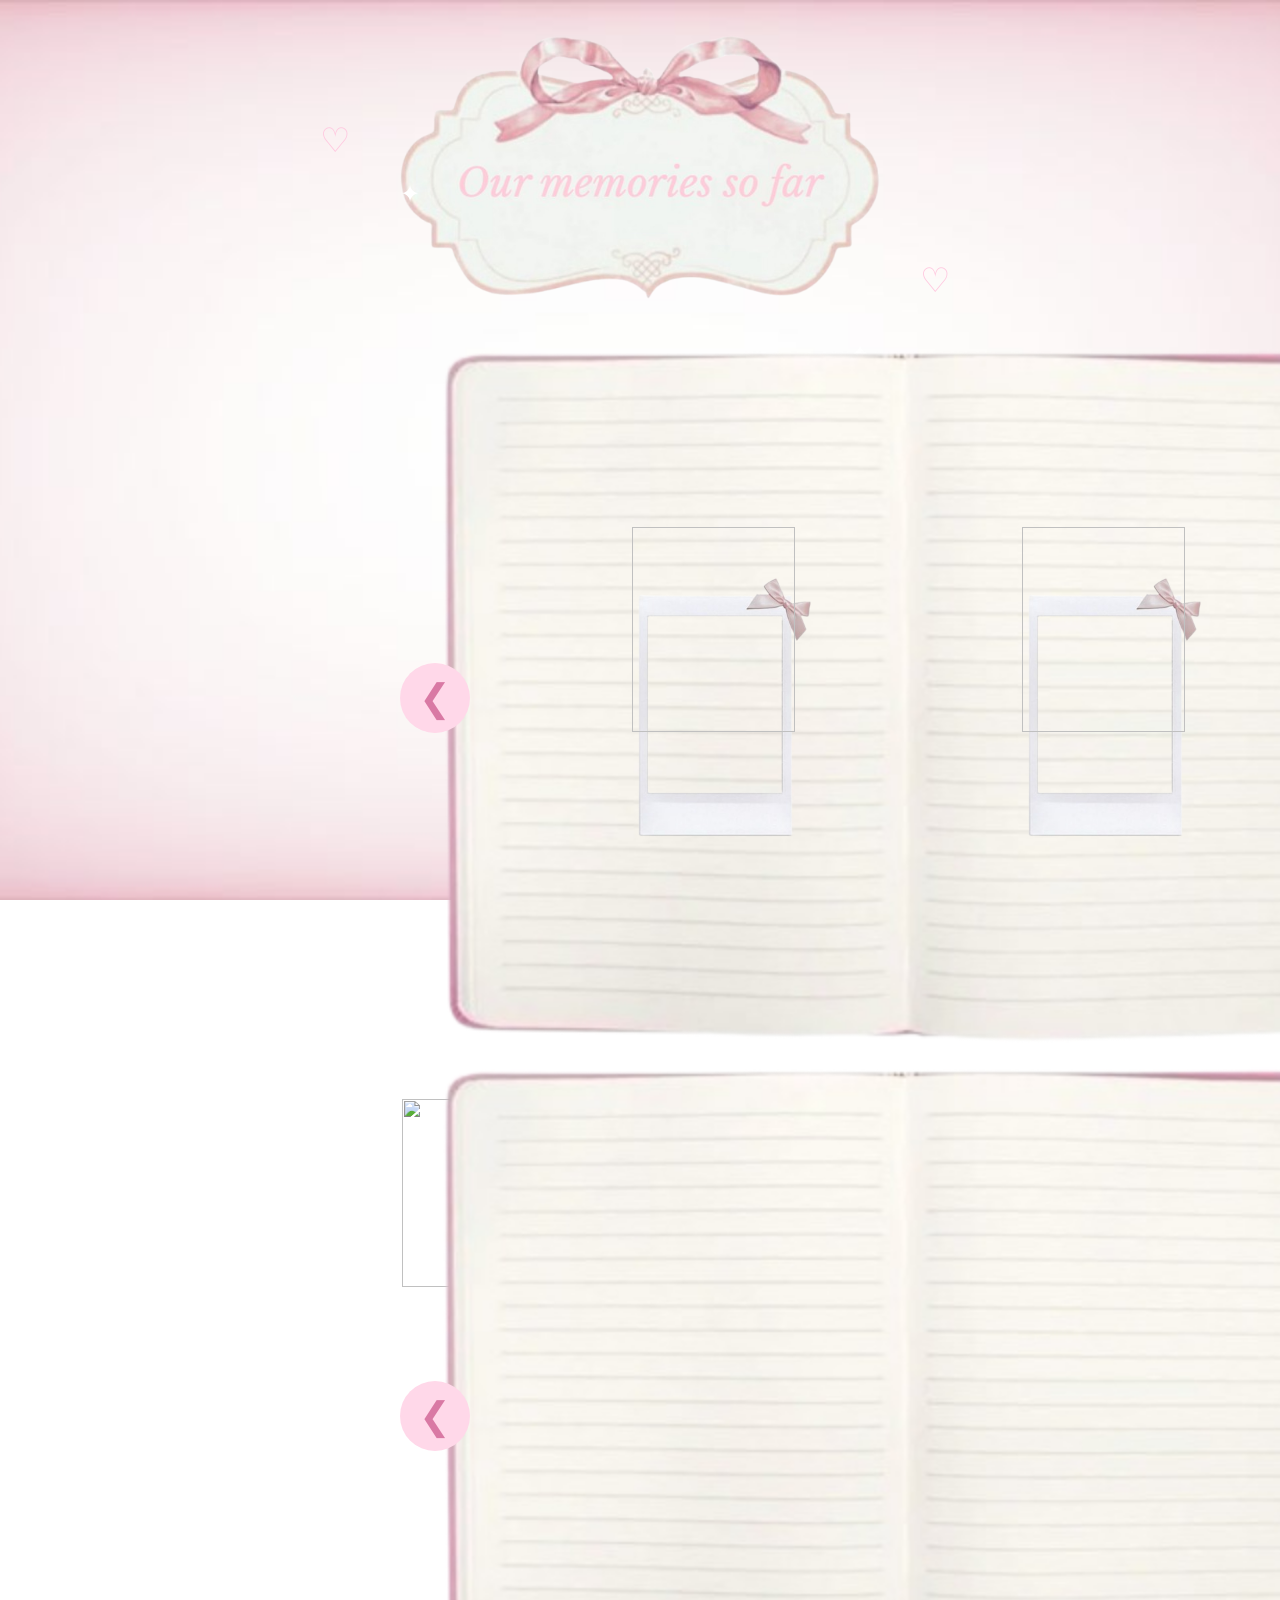
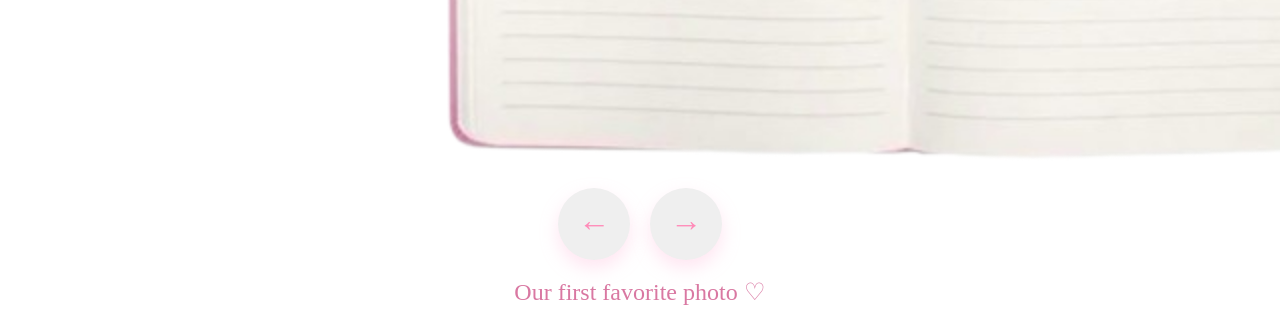
==== gallery.html @ 4f8eeeb8 "e" ====
<!DOCTYPE html>
<html lang="en">
<head>
    <meta charset="UTF-8">
    <meta name="viewport" content="width=device-width, initial-scale=1.0">
    <link rel="stylesheet" href="style.css">
    <title>Our Memories ♡</title>
</head>

<body class="gallery-page">

<div class="gallery-wrapper">

    <!-- Title -->
<img src="images/ourmemories.png" class="memory-label">

    <!-- Floating decorations -->
    <div class="gallery-heart heart-a">♡</div>
    <div class="gallery-heart heart-b">♡</div>
    <div class="gallery-star star-a">✦</div>
    <div class="gallery-star star-b">✦</div>

    <!-- Polaroid frame -->
    <div class="polaroid-frame">

<div class="gallery">

<img src="images/open-book.png" class="book">

<div class="polaroid-left">

<img src="images/polaroid.png">

<img id="leftPhoto" class="photo">

</div>

<div class="polaroid-right">

<img src="images/polaroid.png">

<img id="rightPhoto" class="photo">

</div>

<button class="arrow left" onclick="previousPhoto()">❮</button>

<button class="arrow right" onclick="nextPhoto()">❯</button>

</div>

<p id="photoCaption" class="photo-caption"></p>
<div class="gallery">

    <img src="images/open-book.png" class="book">

    <button class="arrow left">&#10094;</button>

    <div class="polaroid">

        <img id="photo" src="images/photo1.jpg">

    </div>

    <button class="arrow right">&#10095;</button>

</div>
    <!-- Buttons -->
    <div class="gallery-controls">
        <button onclick="prevPhoto()" class="gallery-btn">←</button>
        <button onclick="nextPhoto()" class="gallery-btn">→</button>
    </div>

    <p id="photoCaption" class="photo-caption">Our first favorite photo ♡</p>

</div>

<script>
const photos = [
    {
        src: 'images/photo1.jpg',
        caption: 'Our first favorite photo ♡'
    },
    {
        src: 'images/photo2.jpg',
        caption: 'The day I smiled the hardest ✦'
    },
    {
        src: 'images/photo3.jpg',
        caption: 'A memory I never want to forget ♡'
    },
    {
        src: 'images/photo4.jpg',
        caption: 'You + me forever 💗'
    }
];

let current = 0;

function showPhoto(index){
    document.getElementById('galleryPhoto').src = photos[index].src;
    document.getElementById('photoCaption').textContent = photos[index].caption;
}

function nextPhoto(){
    current = (current + 1) % photos.length;
    showPhoto(current);
}

function prevPhoto(){
    current = (current - 1 + photos.length) % photos.length;
    showPhoto(current);
}
</script>
<script src="script.js"></script>
</body>
</html>
---- style.css ----
*{
    margin:0;
    padding:0;
    box-sizing:border-box;
}

html{
    scroll-behavior:smooth;
}


/* ---------- Images ---------- */

img{
    display:block;
    max-width:100%;
}

/* ---------- Font ---------- */

@font-face{
    font-family:"Gojiberry";
    src:url("fonts/Gojiberry%20Quibble%20Free.ttf") format("truetype");
}

/* ---------- Hero ---------- */

.hero{

    height:25vh;

    background:url("images/banner.png") no-repeat;

    background-size:cover;

    background-position:center;

    display:flex;

    justify-content:center;

    align-items:center;

}


/* =====================================
            BOOK SECTION
===================================== */


.book-cover{

    display:flex;

    justify-content:center;

    align-items:center;

    padding:-100px 0 50px;

}

/* =====================================
            SCRAPBOOK
===================================== */

.fabric{
    position:relative;

    width:620px;
    height:868px;

    overflow:hidden;
    border-radius:38px;

    background:none;
    border:none;
    outline:none;

    box-shadow:none;

    animation:floatBook 5s ease-in-out infinite;
}

/* =====================================
            BUTTON
===================================== */

.open-book{

    position:absolute;

    left:57%;
   top:60%;

    transform:translate(-50%, -50%);

    width:175px;
    height:60px;

    border-radius:999px;

    background:linear-gradient(
        180deg,
        #ffffff 0%,
        #fff8fc 60%,
        #ffeaf4 100%
    );

    display:flex;
    justify-content:center;
    align-items:center;

    text-decoration:none;

    font-family:"Gojiberry";
    font-size:28px;
    letter-spacing:2px;

    color:#ff8ab8;

    box-shadow:
        0 8px 18px rgba(255,180,215,.35);

    z-index:50;

    transition:.28s cubic-bezier(.34,1.56,.64,1);
}
.open-book{
    overflow:visible;
}

.open-book span{
    position:relative;
    z-index:5;
}

.burst{
    position:absolute;

    background:none;
    border:none;
    box-shadow:none;

    color:#ff8fc0;

    font-size:20px;
    font-weight:bold;

    text-shadow:
        0 0 6px #ffffff,
        0 0 14px #ffd4e8,
        0 0 22px #ffb7d6;

    opacity:0;

    pointer-events:none;
}
.open-book:hover .burst{
    animation:petalBurst .8s ease-out forwards;
}
.b1{ --x:-140px; --y:-90px; animation-delay:.00s; }
.b2{ --x:-95px;  --y:-130px; animation-delay:.03s; }
.b3{ --x:-40px;  --y:-110px; animation-delay:.06s; }
.b4{ --x:0px;    --y:-150px; animation-delay:.09s; }
.b5{ --x:45px;   --y:-120px; animation-delay:.12s; }
.b6{ --x:95px;   --y:-95px;  animation-delay:.15s; }
.b7{ --x:140px;  --y:-60px;  animation-delay:.18s; }
.b8{ --x:-120px; --y:-40px;  animation-delay:.21s; }
.b9{ --x:115px;  --y:-30px;  animation-delay:.24s; }
.b10{--x:0px;    --y:-180px; animation-delay:.27s; }
@keyframes petalBurst{

0%{
    opacity:0;
    transform:
        translate(0,0)
        scale(.3)
        rotate(0deg);
}

15%{
    opacity:1;
}

100%{
    opacity:0;
    transform:
        translate(var(--x),var(--y))
        scale(1.5)
        rotate(360deg);
}
}

.open-book:hover{

    transform:
        translate(-50%,-8px)
        rotate(-3deg)
        scale(1.08);

    background:linear-gradient(
        180deg,
        #ffffff,
        #fff9fc,
        #ffeef7
    );

    box-shadow:
        0 20px 35px rgba(255,180,215,.45);

}
.open-book:hover{

    animation:wobble .6s ease;
}

@keyframes wobble{

0%{
transform:translate(-50%,0) rotate(0deg) scale(1);
}

20%{
transform:translate(-50%,-5px) rotate(-5deg) scale(1.06);
}

40%{
transform:translate(-50%,-7px) rotate(4deg) scale(1.08);
}

60%{
transform:translate(-50%,-8px) rotate(-2deg) scale(1.08);
}

80%{
transform:translate(-50%,-6px) rotate(2deg) scale(1.06);
}

100%{
transform:translate(-50%,-8px) rotate(0deg) scale(1.08);
}

}
.open-book:active{

    transform:translateX(-50%) translateY(1px) scale(.92);

    transition:.08s;

}

/* ===========================
     DECORATIVE SPARKLES
=========================== */

.sparkle{
    position:absolute;
    color:white;
    text-shadow:
0 0 6px white,
0 0 15px white,
0 0 30px #ffe8f4;
    animation:twinkle 2s ease-in-out infinite;
}

.sparkle:nth-child(even){
    animation-delay:1s;
}

@keyframes twinkle{

    0%,100%{
        opacity:.4;
        transform:scale(.8);
    }

    50%{
        opacity:1;
        transform:scale(1.4);
    }
}

.sparkle1{
    top:120px;
    left:140px;
    font-size:26px;
}

.sparkle2{
    top:260px;
    right:110px;
    font-size:26px;
}

.sparkle3{
    bottom:170px;
    left:180px;
    font-size:28px;
}

.sparkle4{
    bottom:130px;
    right:150px;
    font-size:26px;
}

/* ===========================
      LITTLE HEARTS
=========================== */

.heart{
    position:absolute;
    color:#fff0f7;
    text-shadow:
        0 0 10px white,
        0 0 18px #ffd8eb;
    opacity:.9;
    animation:heartbeat 2s ease-in-out infinite;
}
@keyframes heartbeat{

0%,100%{
    transform:scale(1);
}

50%{
    transform:scale(1.18);
}
}

.heart1{

    top:185px;

    left:105px;

    transform:rotate(-15deg);

}

.heart2{

    top:205px;

    right:115px;

    transform:rotate(15deg);

}

.heart3{

    bottom:185px;

    right:135px;

}

.heart4{

    bottom:135px;

    left:120px;

}

/* ===========================
       FABRIC SHINE
=========================== */

.fabric-shine{

    position:absolute;

    inset:0;

    background:

    linear-gradient(
    125deg,
    transparent 35%,
    rgba(255,255,255,.22) 48%,
    transparent 60%);

    pointer-events:none;

}

/* ===========================
        FOOTER
=========================== */

.footer{

    margin-top:80px;

    padding:35px;

    text-align:center;

    background:#ffd6dd;

    color:#f09abc;

    font-family:"Gojiberry";

    font-size:24px;

}

/* ===========================
      MOBILE SUPPORT
=========================== */

@media(max-width:650px){

.hero-text{

    font-size:42px;

}

.fabric{

    width:340px;

    height:500px;

}



.open-book{

    width:220px;

    font-size:22px;

    padding:11px 0;

}


}

/* ===========================
      EXTRA POLISH
=========================== */

.fabric{

    animation:floatBook 5s ease-in-out infinite;

}

@keyframes floatBook{

0%{

transform:translateY(0px);

}

50%{

transform:translateY(-6px);

}

100%{

transform:translateY(0px);

}

}
.lace-divider{
    width:100%;
    height:80px;

    background:url("images/border.png") repeat-x;

    background-size:350px auto;

    background-position:top center;
}
.cover-image{
    position:absolute;
    inset:0;
    width:100%;
    height:100%;
    object-fit:cover;
    z-index:1;
}
.sparkle,
.heart,
.fabric-shine,
.open-book{
    z-index:20;
}
.sparkle5{
    top:90px;
    right:160px;
    font-size:18px;
}

.sparkle6{
    top:340px;
    left:120px;
    font-size:22px;
}

.sparkle7{
    top:470px;
    right:85px;
    font-size:24px;
}

.sparkle8{
    bottom:220px;
    left:260px;
    font-size:20px;
}

.sparkle9{
    bottom:90px;
    right:120px;
    font-size:18px;
}

.sparkle10{
    top:180px;
    left:240px;
    font-size:20px;
}
.heart5{
    top:120px;
    left:300px;
}

.heart6{
    top:330px;
    right:80px;
}

.heart7{
    bottom:250px;
    left:160px;
}

.heart8{
    bottom:110px;
    right:210px;
}

.heart9{
    top:250px;
    left:95px;
}

.heart10{
    top:520px;
    right:150px;
}
.petal{
    position:absolute;
    width:14px;
    height:18px;
    background:#ffd4e8;
    border-radius:100% 100% 100% 0;
    transform:rotate(45deg);
    opacity:.8;
    animation:floatPetal 5s ease-in-out infinite;
}

/* Positions */

.p1{
    top:110px;
    left:220px;
    animation-delay:.2s;
}

.p2{
    top:180px;
    right:90px;
    animation-delay:.8s;
}

.p3{
    top:300px;
    left:90px;
    animation-delay:1.5s;
}

.p4{
    top:430px;
    right:140px;
    animation-delay:2s;
}

.p5{
    bottom:180px;
    left:200px;
    animation-delay:2.7s;
}

.p6{
    bottom:90px;
    right:80px;
    animation-delay:3.2s;
}

.p7{
    top:500px;
    left:300px;
    animation-delay:3.8s;
}

.p8{
    top:250px;
    left:340px;
    animation-delay:4.4s;
}

.p9{
    top:90px;
    right:210px;
    animation-delay:5s;
}

.p10{
    bottom:240px;
    left:120px;
    animation-delay:5.6s;
}

@keyframes floatPetal{

0%,100%{
    transform:translateY(0) rotate(45deg);
}

50%{
    transform:translateY(-10px) rotate(60deg);
}
}

0%{

transform:
translate(0,0)
rotate(0deg)
scale(.5);

opacity:1;

}

100%{

opacity:0;

transform:
translate(
calc((rand - .5)*260px),
-170px
)
rotate(540deg)
scale(1.2);

}

/* ===========================
        BELOW BOOK
=========================== */

.love-scroll{
    position:absolute;

    top:75px;
    left:50%;
    transform:translateX(-50%);

    width:920px;
    height:700px;

    padding:0 20px;

    overflow-y:auto;
    overflow-x:hidden;

    background:none;
    border:none;
    box-shadow:none;

    text-align:center;
}
.love-scroll pre{
    margin:0;

    white-space:pre-wrap;
    word-break:break-word;

    font-family:"Gojiberry";

    font-size:20px;
    line-height:1.7;

    color:#d978a2;
}


.love-box{
    position:relative;

    width:1200px;
    height:900px;

    margin:40px auto 40px; /* centers it */

    flex-shrink:0;
}

.love-image{
    width:1000px;
    height:650px;
    display:block;

    margin:0 auto;
}

.love-scroll::-webkit-scrollbar{
    width:10px;
}

.love-scroll::-webkit-scrollbar-track{
    background:#fff3f8;
    border-radius:999px;
}

.love-scroll::-webkit-scrollbar-thumb{
    background:#ffbfd8;
    border-radius:999px;
}

.love-scroll::-webkit-scrollbar-thumb:hover{
    background:#ff9fc5;
}
.float-heart{
    position:absolute;
    color:#ffc3dd;
    font-size:24px;
    animation:floatHeart 5s ease-in-out infinite;
    pointer-events:none;
}

.h1{top:70px;left:50px;}
.h2{top:220px;right:70px;}
.h3{bottom:120px;left:60px;}
.h4{bottom:80px;right:90px;}
.h5{top:500px;right:120px;}

@keyframes floatHeart{

0%,100%{
transform:translateY(0px) rotate(0deg);
}

50%{
transform:translateY(-12px) rotate(8deg);
}

}
.page-star{
    position:absolute;
    color:white;
    text-shadow:0 0 12px white;
    animation:twinkle 2s infinite;
}

.s1{top:130px;left:180px;}
.s2{top:150px;right:150px;}
.s3{bottom:170px;left:200px;}
.s4{bottom:110px;right:180px;}
.s5{top:420px;right:260px;}

@keyframes twinkle{

0%,100%{
opacity:.3;
transform:scale(.8);
}

50%{
opacity:1;
transform:scale(1.4);
}

}
.love-scroll{
    scrollbar-gutter: stable;
    padding-right:12px;
}
/* ===========================
        LACE DIVIDER
=========================== */

.lace-border{
    width:100%;
    height:242px;          /* use the image's real height */

    background-image:url("images/lace.png");
    background-repeat:repeat-x;
    background-position:center top;

    background-size:auto 242px; /* keeps proportions */
}
.letters{

    position:absolute;

    right:80px;
    top:1350px;

    display:flex;
    flex-direction:column;
    gap:28px;
}

.letter{

    width:310px;

    cursor:pointer;

    transition:.35s;
}

.letter:hover{

    transform:
        rotate(-2deg)
        translateY(-8px)
        scale(1.05);

    filter:drop-shadow(0 15px 20px rgba(255,180,215,.35));

}
.letter-popup{

    position:fixed;
    inset:0;

    background:rgba(255,235,245,.75);

    display:none;

    justify-content:center;
    align-items:center;

    z-index:999;
}

.letter-paper{

    width:700px;
    height:750px;

    background:url("images/paper.jg");

    background-size:cover;

    border-radius:25px;

    padding:60px;

    overflow-y:auto;

    box-shadow:0 25px 70px rgba(0,0,0,.18);
}

.letter-paper h2{

    font-family:"Gojiberry";

    color:#d979a4;

    font-size:42px;

    text-align:center;

    margin-bottom:35px;
}

.letter-paper button{

    float:right;

    border:none;

    background:none;

    font-size:34px;

    cursor:pointer;

    color:#d979a4;
}
.main-envelope{
    width:650px;
    cursor:pointer;
    transition:.35s;
}

.main-envelope:hover{
    transform:translateY(-10px) rotate(-2deg) scale(1.04);
}


h1{

    font-family:"Gojiberry";
    color:#d97ea5;
    text-align:center;
    margin-top:50px;
    font-size:52px;
}

.letter-list{

    width:500px;

    margin:40px auto;

    height:650px;

    overflow-y:auto;

    display:flex;
    flex-direction:column;
    gap:25px;
}

.letter-list img{

    width:100%;

    transition:.3s;
}

.letter-list img:hover{

    transform:translateX(10px) rotate(-2deg);

}
.bottom-section{
    display:flex;
    align-items:flex-start;
    justify-content:center;

    gap:30px;

    width:100%;
    max-width:1750px;

    margin:-420px auto 50px;
}
.envelope-area{

    display:flex;
    justify-content:center;

    margin-top:-80px;
    margin-bottom:80px;

}
.main-envelope{

    width:430px;

    transition:.3s ease;

    cursor:pointer;
}

.main-envelope:hover{

    transform:
        translateY(-10px)
        rotate(-2deg)
        scale(1.05);

}
/* Default background (index) */
body{
    overflow-x:hidden;

    background:url("images/background.png");
    background-size:cover;
    background-position:center;
    background-repeat:no-repeat; 
    background-attachment:fixed;
}

/* Letters page only */
body.letters-page{
    background:url("images/background1.png");
    background-size:cover;
    background-position:center;
    background-repeat:no-repeat;
    background-attachment:fixed;
}
/* ===========================
      LETTER PAGES
=========================== */

.letter-page{

    margin:0;

    background:url("images/background2.png");
    background-size:cover;
    background-position:center;
    background-attachment:fixed;

    min-height:100vh;

    display:flex;
    justify-content:center;
    align-items:center;
}


/* Main container */

.letter-container{

    width:1000px;

    text-align:center;
}


/* Heading */

.letter-title{

    font-family:"Gojiberry";
    font-size:56px;

    color:#ffbeda;

    margin-bottom:35px;

    text-shadow:
        0 3px 8px rgba(255, 210, 231, 0.8);
}


/* Pink paper */

.letter-box{

    width:100%;
    height:700px;

    background:rgba(255,241,247,.92);

    border:6px solid #ffd5e7;

    border-radius:35px;

    box-shadow:
        0 18px 40px rgba(255,185,215,.35);

    padding:55px;

    box-sizing:border-box;

    overflow-y:auto;
}


/* Text */

.letter-text{

    font-family:"Gojiberry";

    color:#ffbdda;

    font-size:22px;

    line-height:1.9;

    text-align:left;
}


/* Scrollbar */

.letter-box::-webkit-scrollbar{

    width:10px;
}

.letter-box::-webkit-scrollbar-thumb{

    background:#ffbfd8;
    border-radius:999px;
}

.letter-box::-webkit-scrollbar-track{

    background:#fff3f8;
}
.letter-decor{

    font-size:34px;

    color:#fcb8d4;

    margin-bottom:18px;

    animation:floatDecor 3s ease-in-out infinite;
}

@keyframes floatDecor{

    0%,100%{
        transform:translateY(0);
    }

    50%{
        transform:translateY(-6px);
    }

}
/* ==========================================
   GALLERY PAGE
========================================== */

.gallery-page{
    min-height:100vh;

    background:url('images/background3.png');
    background-size:cover;
    background-position:center;
    background-attachment:fixed;

    display:flex;
    justify-content:center;
    align-items:center;

    overflow:hidden;
}

.gallery-wrapper{
    position:relative;
    text-align:center;
}

/* Title */

.gallery-title{
    font-family:'Gojiberry';
    font-size:64px;
    color:#d978a2;
    margin-bottom:10px;

    text-shadow:0 4px 10px rgba(255,255,255,.8);
}

.gallery-subtitle{
    font-family:'Gojiberry';
    color:#e58bb3;
    font-size:22px;
    margin-bottom:30px;
}

/* Polaroid */

.polaroid-frame{
    position:relative;

    width:560px;
    height:760px;

    margin:0 auto;

    animation:floatPolaroid 5s ease-in-out infinite;
}

.polaroid-base{
    width:100%;
    height:100%;
    object-fit:contain;

    filter:drop-shadow(0 20px 35px rgba(0,0,0,.12));
}

/* THIS IS THE PHOTO INSIDE THE FRAME */

.polaroid-photo{
    position:absolute;

    top:170px;
    left:50%;

    transform:translateX(-50%);

    width:365px;
    height:435px;

    object-fit:cover;

    border-radius:4px;

    transition:all .35s ease;

    box-shadow:0 8px 18px rgba(0,0,0,.12);
}

/* Buttons */

.gallery-controls{
    display:flex;
    justify-content:center;
    gap:20px;
    margin-top:22px;
}

.gallery-btn{
    width:72px;
    height:72px;

    border:none;
    border-radius:999px;

    color:#ff8ab8;
    font-size:32px;
    cursor:pointer;

    box-shadow:0 8px 18px rgba(255,180,215,.35);

    transition:.25s cubic-bezier(.34,1.56,.64,1);
}

.gallery-btn:hover{
    transform:translateY(-6px) scale(1.08) rotate(-3deg);

    box-shadow:0 16px 28px rgba(255,180,215,.45);
}

.gallery-btn:active{
    transform:scale(.92);
}

/* Caption */

.photo-caption{
    margin-top:18px;

    font-family:'Gojiberry';
    font-size:24px;
    color:#d978a2;
}

/* Floating decorations */

.gallery-heart,
.gallery-star{
    position:absolute;
    pointer-events:none;
}

.gallery-heart{
    color:#ffc7df;
    font-size:34px;
    animation:floatHeart 4s ease-in-out infinite;
}

.gallery-star{
    color:white;
    font-size:24px;
    text-shadow:0 0 12px white;
    animation:twinkle 2s ease-in-out infinite;
}

.heart-a{ top:120px; left:-40px; }
.heart-b{ top:260px; right:-30px; }

.star-a{ top:180px; left:40px; }
.star-b{ top:340px; right:50px; }

/* Animations */

@keyframes floatPolaroid{
    0%,100%{ transform:translateY(0px) rotate(-1deg); }
    50%{ transform:translateY(-8px) rotate(1deg); }
}

@keyframes floatHeart{
    0%,100%{ transform:translateY(0px); }
    50%{ transform:translateY(-10px); }
}

@keyframes twinkle{
    0%,100%{ opacity:.4; transform:scale(.8); }
    50%{ opacity:1; transform:scale(1.3); }
}

/* Mobile */

@media(max-width:700px){

    .gallery-title{
        font-size:42px;
    }

    .polaroid-frame{
        width:360px;
        height:500px;
    }

    .polaroid-photo{
        top:112px;
        width:235px;
        height:280px;
    }

    .gallery-btn{
        width:58px;
        height:58px;
        font-size:26px;
    }
}
.polaroid-photo{
    position:absolute;
    top:170px;
    left:50%;
    transform:translateX(-50%);
    width:365px;
    height:435px;
    object-fit:cover;
}
.memory-label{
    width:520px;
    display:block;
    margin:20px auto 35px;
}
.gallery{
    position:relative;

    width:1100px;
    height:700px;

    margin:auto;
}

.book{
    position:absolute;

    width:1000px;

    left:50%;
    top:50%;

    transform:translate(-50%,-50%);

    z-index:1;
}

.polaroid{

    z-index:5;
}
#photo{

    position:absolute;

    width:188px;
    height:188px;

    object-fit:cover;

    left:42px;
    top:33px;
}
.arrow{

    position:absolute;

    top:50%;

    transform:translateY(-50%);

    width:70px;
    height:70px;

    border-radius:50%;
    border:none;

    background:#ffd8e9;

    color:#d979a4;

    font-size:38px;

    cursor:pointer;

    z-index:20;
}

.left{
    left:20px;
}

.right{
    right:20px;
}

.arrow:hover{

    transform:translateY(-50%) scale(1.1);

    background:#ffc5de;
}

.left{

    left:40px;
}

.right{

    right:40px;
}
.polaroid-left{
    position:absolute;

    width:250px;

    left:230px;
    top:145px;

    z-index:5;
}
.polaroid-right{
    position:absolute;

    width:250px;

    right:230px;
    top:145px;

    z-index:5;
}
.photo{
    position:absolute;

    width:163px;
    height:205px;

    object-fit:cover;

    left:42px;
    top:34px;

    border:none;
    box-shadow:none;
}
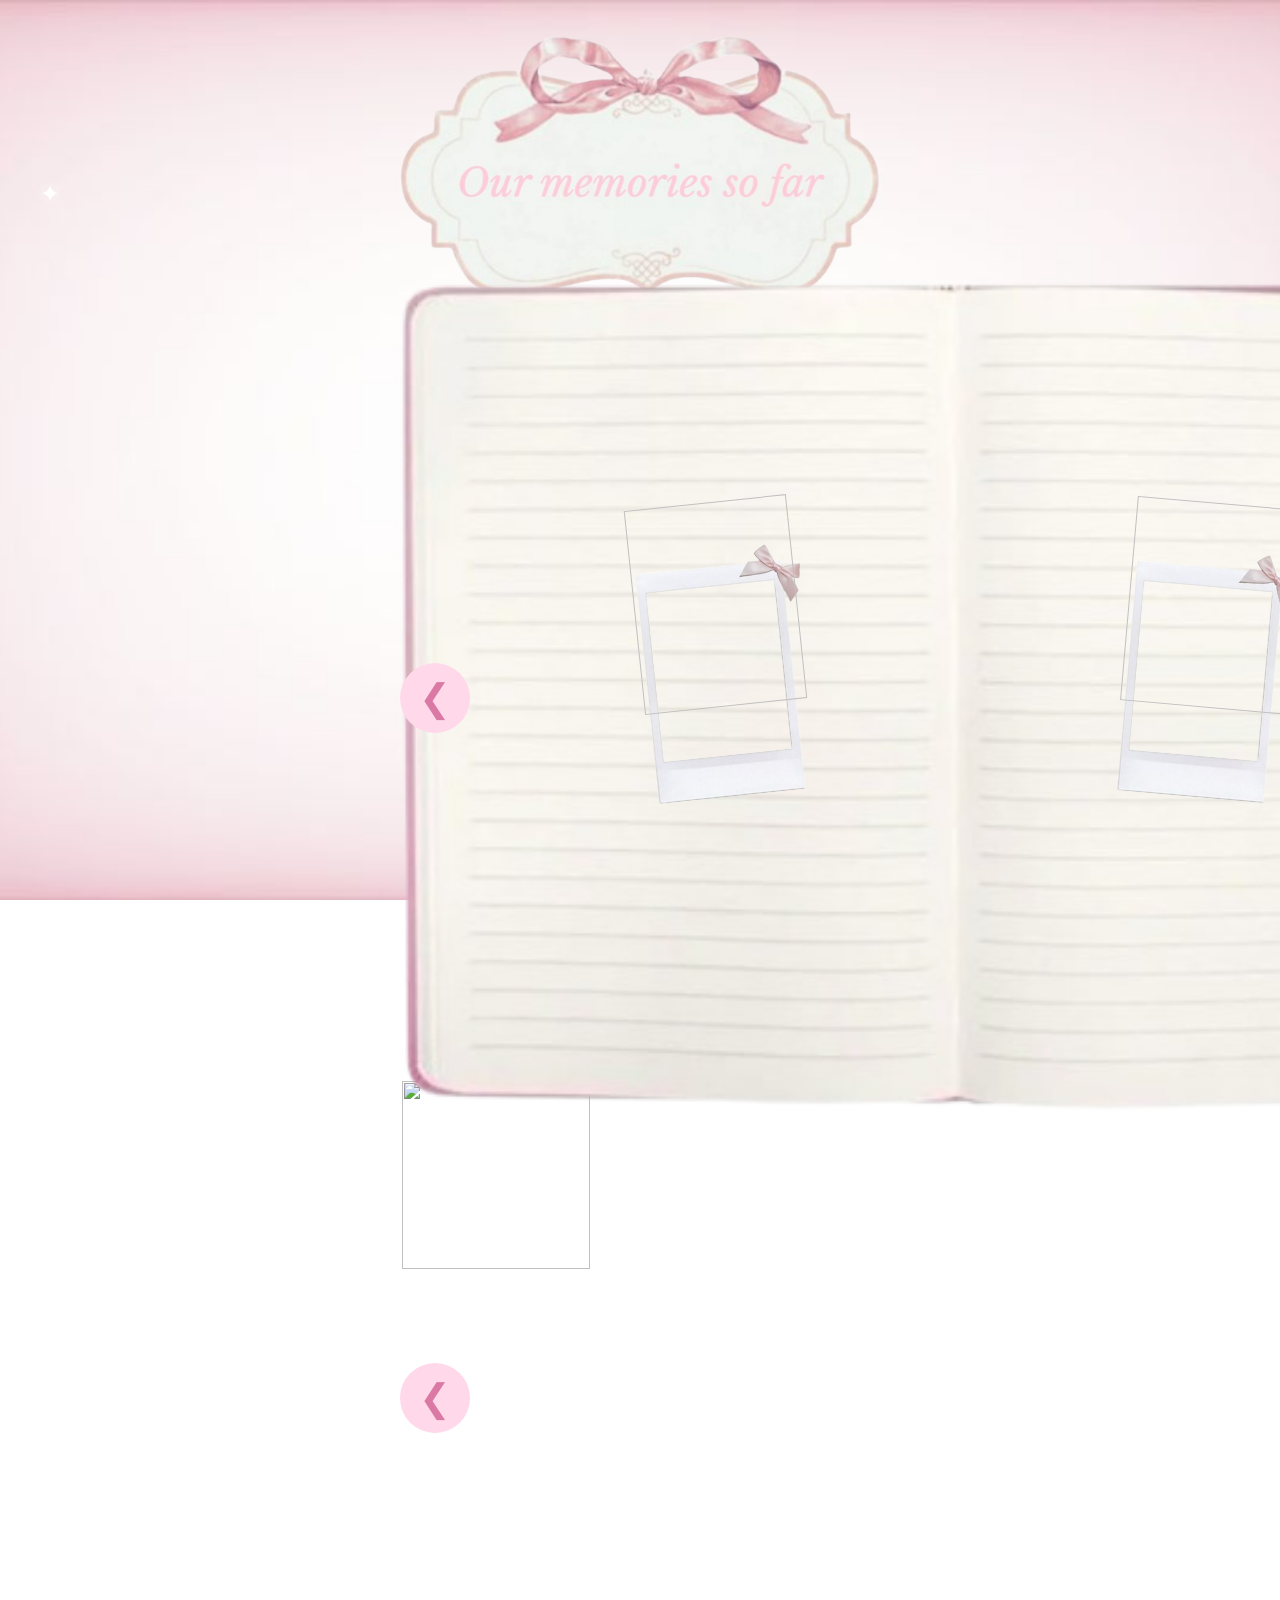
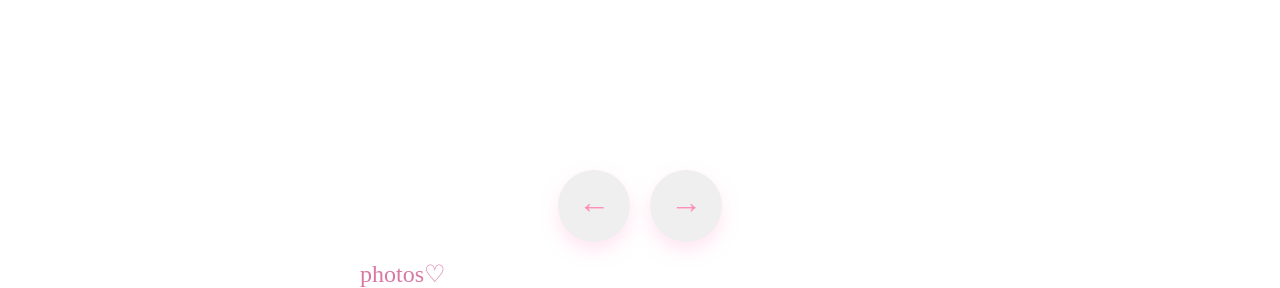
==== commit f757187b: "d" ====
--- a/gallery.html
+++ b/gallery.html
@@ -49,10 +49,8 @@
 
 </div>
 
-<p id="photoCaption" class="photo-caption"></p>
 <div class="gallery">
 
-    <img src="images/open-book.png" class="book">
 
     <button class="arrow left">&#10094;</button>
 
@@ -71,7 +69,7 @@
         <button onclick="nextPhoto()" class="gallery-btn">→</button>
     </div>
 
-    <p id="photoCaption" class="photo-caption">Our first favorite photo ♡</p>
+    <p id="photoCaption" class="photo-caption">photos♡</p>
 
 </div>
 
@@ -79,19 +77,19 @@
 const photos = [
     {
         src: 'images/photo1.jpg',
-        caption: 'Our first favorite photo ♡'
+
     },
     {
         src: 'images/photo2.jpg',
-        caption: 'The day I smiled the hardest ✦'
+
     },
     {
         src: 'images/photo3.jpg',
-        caption: 'A memory I never want to forget ♡'
+
     },
     {
         src: 'images/photo4.jpg',
-        caption: 'You + me forever 💗'
+
     }
 ];
 
--- a/style.css
+++ b/style.css
@@ -1099,7 +1099,16 @@
 
     text-align:left;
 }
-
+.letter-text p{
+    margin-bottom:28px;
+}
+
+.special-lines{
+    text-align:center;
+    line-height:2.4;
+    font-size:26px;
+    margin:40px 0;
+}
 
 /* Scrollbar */
 
@@ -1145,7 +1154,6 @@
 ========================================== */
 
 .gallery-page{
-    min-height:100vh;
 
     background:url('images/background3.png');
     background-size:cover;
@@ -1156,12 +1164,20 @@
     justify-content:center;
     align-items:center;
 
-    overflow:hidden;
+    min-height:100vh;
+
+    overflow-x:hidden;
+    overflow-y:auto;
 }
 
 .gallery-wrapper{
+    width:100%;
+
+    display:flex;
+    flex-direction:column;
+    align-items:center;
+
     position:relative;
-    text-align:center;
 }
 
 /* Title */
@@ -1205,25 +1221,7 @@
 
 /* THIS IS THE PHOTO INSIDE THE FRAME */
 
-.polaroid-photo{
-    position:absolute;
-
-    top:170px;
-    left:50%;
-
-    transform:translateX(-50%);
-
-    width:365px;
-    height:435px;
-
-    object-fit:cover;
-
-    border-radius:4px;
-
-    transition:all .35s ease;
-
-    box-shadow:0 8px 18px rgba(0,0,0,.12);
-}
+
 
 /* Buttons */
 
@@ -1356,16 +1354,16 @@
 .gallery{
     position:relative;
 
-    width:1100px;
+    width:1200px;
     height:700px;
 
-    margin:auto;
+    margin:0 auto;
 }
 
 .book{
     position:absolute;
 
-    width:1000px;
+    width:1200px;
 
     left:50%;
     top:50%;
@@ -1416,49 +1414,49 @@
     z-index:20;
 }
 
+
+.arrow:hover{
+
+    transform:translateY(-50%) scale(1.1);
+
+    background:#ffc5de;
+}
+
 .left{
-    left:20px;
+
+    left:40px;
 }
 
 .right{
-    right:20px;
-}
-
-.arrow:hover{
-
-    transform:translateY(-50%) scale(1.1);
-
-    background:#ffc5de;
-}
-
-.left{
-
-    left:40px;
-}
-
-.right{
 
     right:40px;
 }
 .polaroid-left{
     position:absolute;
 
-    width:250px;
-
-    left:230px;
-    top:145px;
+    left:240px;
+    top:120px;
+
+    width:240px;
 
     z-index:5;
 }
 .polaroid-right{
     position:absolute;
 
-    width:250px;
-
-    right:230px;
-    top:145px;
+    right:240px;
+    top:120px;
+
+    width:240px;
 
     z-index:5;
+}
+.polaroid-left{
+    transform:rotate(-6deg);
+}
+
+.polaroid-right{
+    transform:rotate(5deg);
 }
 .photo{
     position:absolute;
@@ -1473,4 +1471,16 @@
 
     border:none;
     box-shadow:none;
+}
+.song-title{
+    font-size:30px;
+    text-align:center;
+
+    margin-top:45px;
+    margin-bottom:15px;
+
+    color:#ff9fc8;
+
+    text-shadow:
+        0 0 8px rgba(255,180,220,.4);
 }
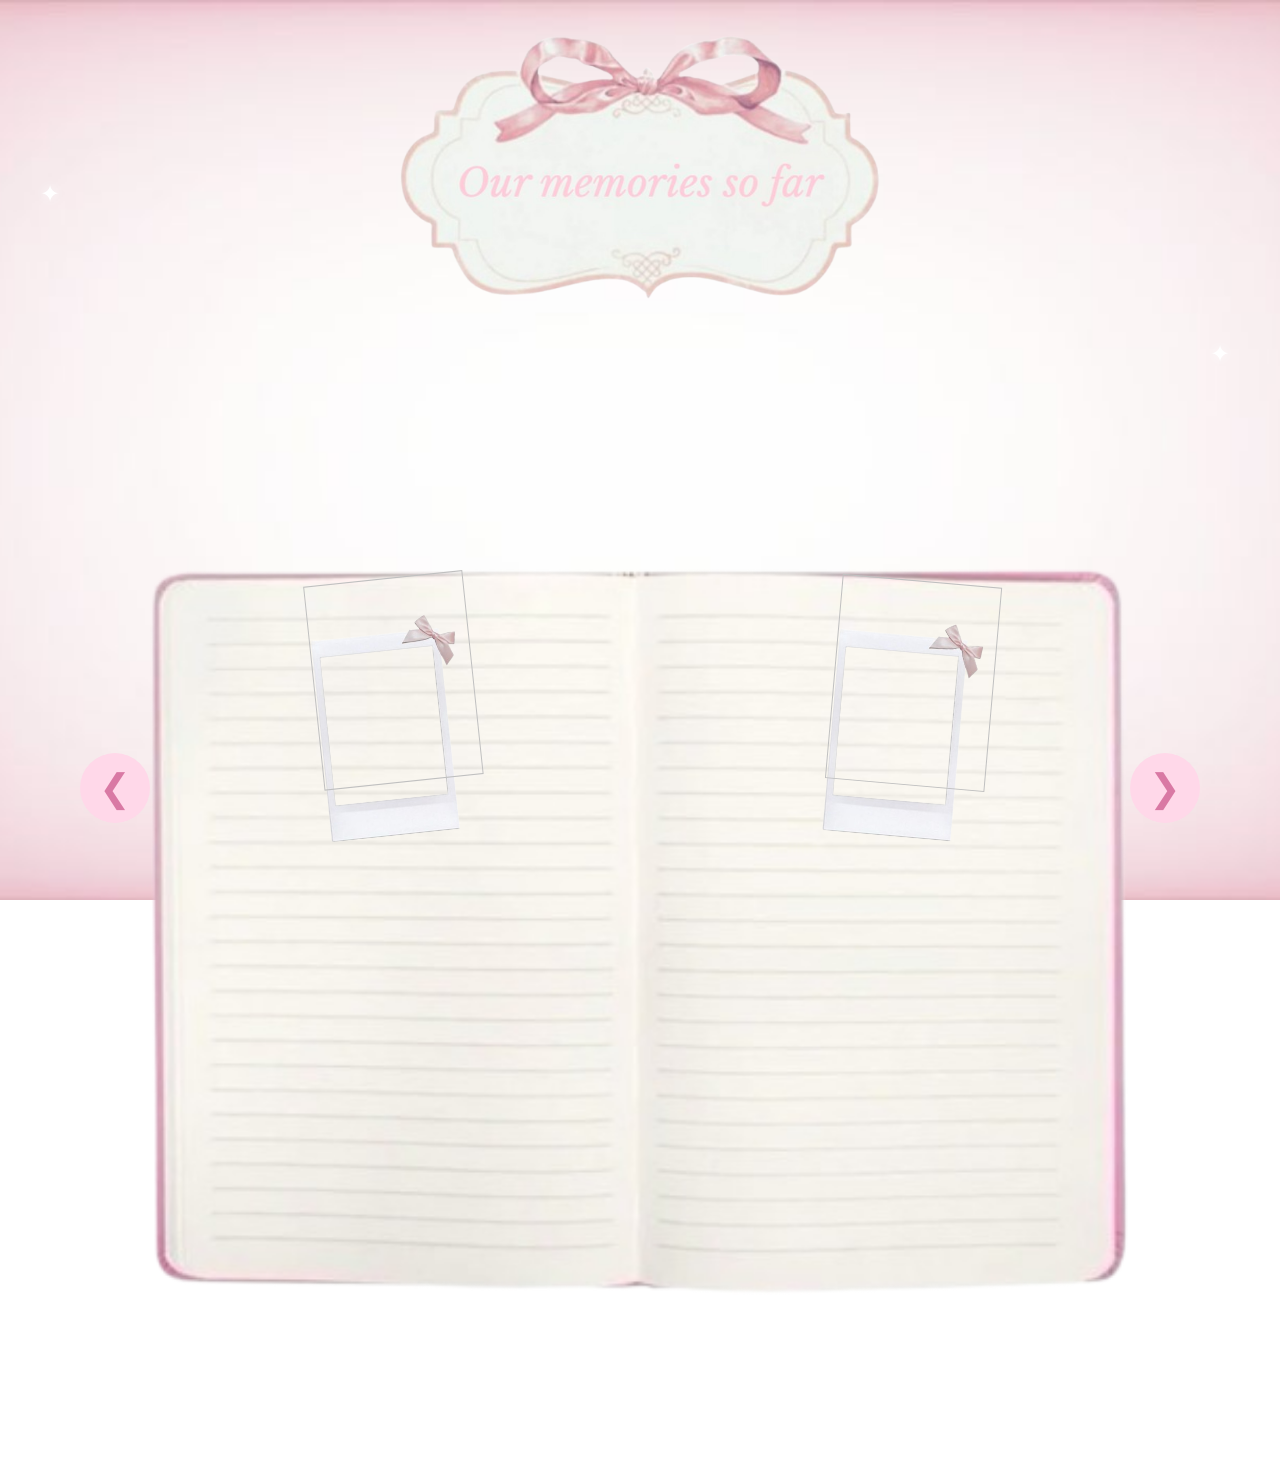
==== commit c7b1b436: "e" ====
--- a/gallery.html
+++ b/gallery.html
@@ -49,30 +49,6 @@
 
 </div>
 
-<div class="gallery">
-
-
-    <button class="arrow left">&#10094;</button>
-
-    <div class="polaroid">
-
-        <img id="photo" src="images/photo1.jpg">
-
-    </div>
-
-    <button class="arrow right">&#10095;</button>
-
-</div>
-    <!-- Buttons -->
-    <div class="gallery-controls">
-        <button onclick="prevPhoto()" class="gallery-btn">←</button>
-        <button onclick="nextPhoto()" class="gallery-btn">→</button>
-    </div>
-
-    <p id="photoCaption" class="photo-caption">photos♡</p>
-
-</div>
-
 <script>
 const photos = [
     {
--- a/style.css
+++ b/style.css
@@ -1198,55 +1198,11 @@
     margin-bottom:30px;
 }
 
-/* Polaroid */
-
-.polaroid-frame{
-    position:relative;
-
-    width:560px;
-    height:760px;
-
-    margin:0 auto;
-
-    animation:floatPolaroid 5s ease-in-out infinite;
-}
-
-.polaroid-base{
-    width:100%;
-    height:100%;
-    object-fit:contain;
-
-    filter:drop-shadow(0 20px 35px rgba(0,0,0,.12));
-}
-
 /* THIS IS THE PHOTO INSIDE THE FRAME */
 
 
 
 /* Buttons */
-
-.gallery-controls{
-    display:flex;
-    justify-content:center;
-    gap:20px;
-    margin-top:22px;
-}
-
-.gallery-btn{
-    width:72px;
-    height:72px;
-
-    border:none;
-    border-radius:999px;
-
-    color:#ff8ab8;
-    font-size:32px;
-    cursor:pointer;
-
-    box-shadow:0 8px 18px rgba(255,180,215,.35);
-
-    transition:.25s cubic-bezier(.34,1.56,.64,1);
-}
 
 .gallery-btn:hover{
     transform:translateY(-6px) scale(1.08) rotate(-3deg);
@@ -1256,16 +1212,6 @@
 
 .gallery-btn:active{
     transform:scale(.92);
-}
-
-/* Caption */
-
-.photo-caption{
-    margin-top:18px;
-
-    font-family:'Gojiberry';
-    font-size:24px;
-    color:#d978a2;
 }
 
 /* Floating decorations */
@@ -1352,25 +1298,31 @@
     margin:20px auto 35px;
 }
 .gallery{
+
     position:relative;
 
     width:1200px;
-    height:700px;
-
-    margin:0 auto;
+
+    height:760px;
+
+    margin:60px auto;
+
+    display:flex;
+
+    justify-content:center;
+
+    align-items:center;
+
 }
 
 .book{
-    position:absolute;
-
-    width:1200px;
-
-    left:50%;
-    top:50%;
-
-    transform:translate(-50%,-50%);
-
-    z-index:1;
+
+    width:1050px;
+
+    display:block;
+
+    margin:auto;
+
 }
 
 .polaroid{
@@ -1432,24 +1384,30 @@
     right:40px;
 }
 .polaroid-left{
+
     position:absolute;
 
     left:240px;
-    top:120px;
-
-    width:240px;
-
-    z-index:5;
+
+    top:140px;
+
+    width:210px;
+
+    transform:rotate(-8deg);
+
 }
 .polaroid-right{
+
     position:absolute;
 
     right:240px;
-    top:120px;
-
-    width:240px;
-
-    z-index:5;
+
+    top:140px;
+
+    width:210px;
+
+    transform:rotate(7deg);
+
 }
 .polaroid-left{
     transform:rotate(-6deg);
@@ -1459,18 +1417,27 @@
     transform:rotate(5deg);
 }
 .photo{
-    position:absolute;
-
-    width:163px;
+
+    position:absolute;
+
+    top:31px;
+
+    left:39px;
+
+    width:160px;
+
     height:205px;
 
     object-fit:cover;
 
-    left:42px;
-    top:34px;
+    display:block;
+
+    background:none;
 
     border:none;
+
     box-shadow:none;
+
 }
 .song-title{
     font-size:30px;
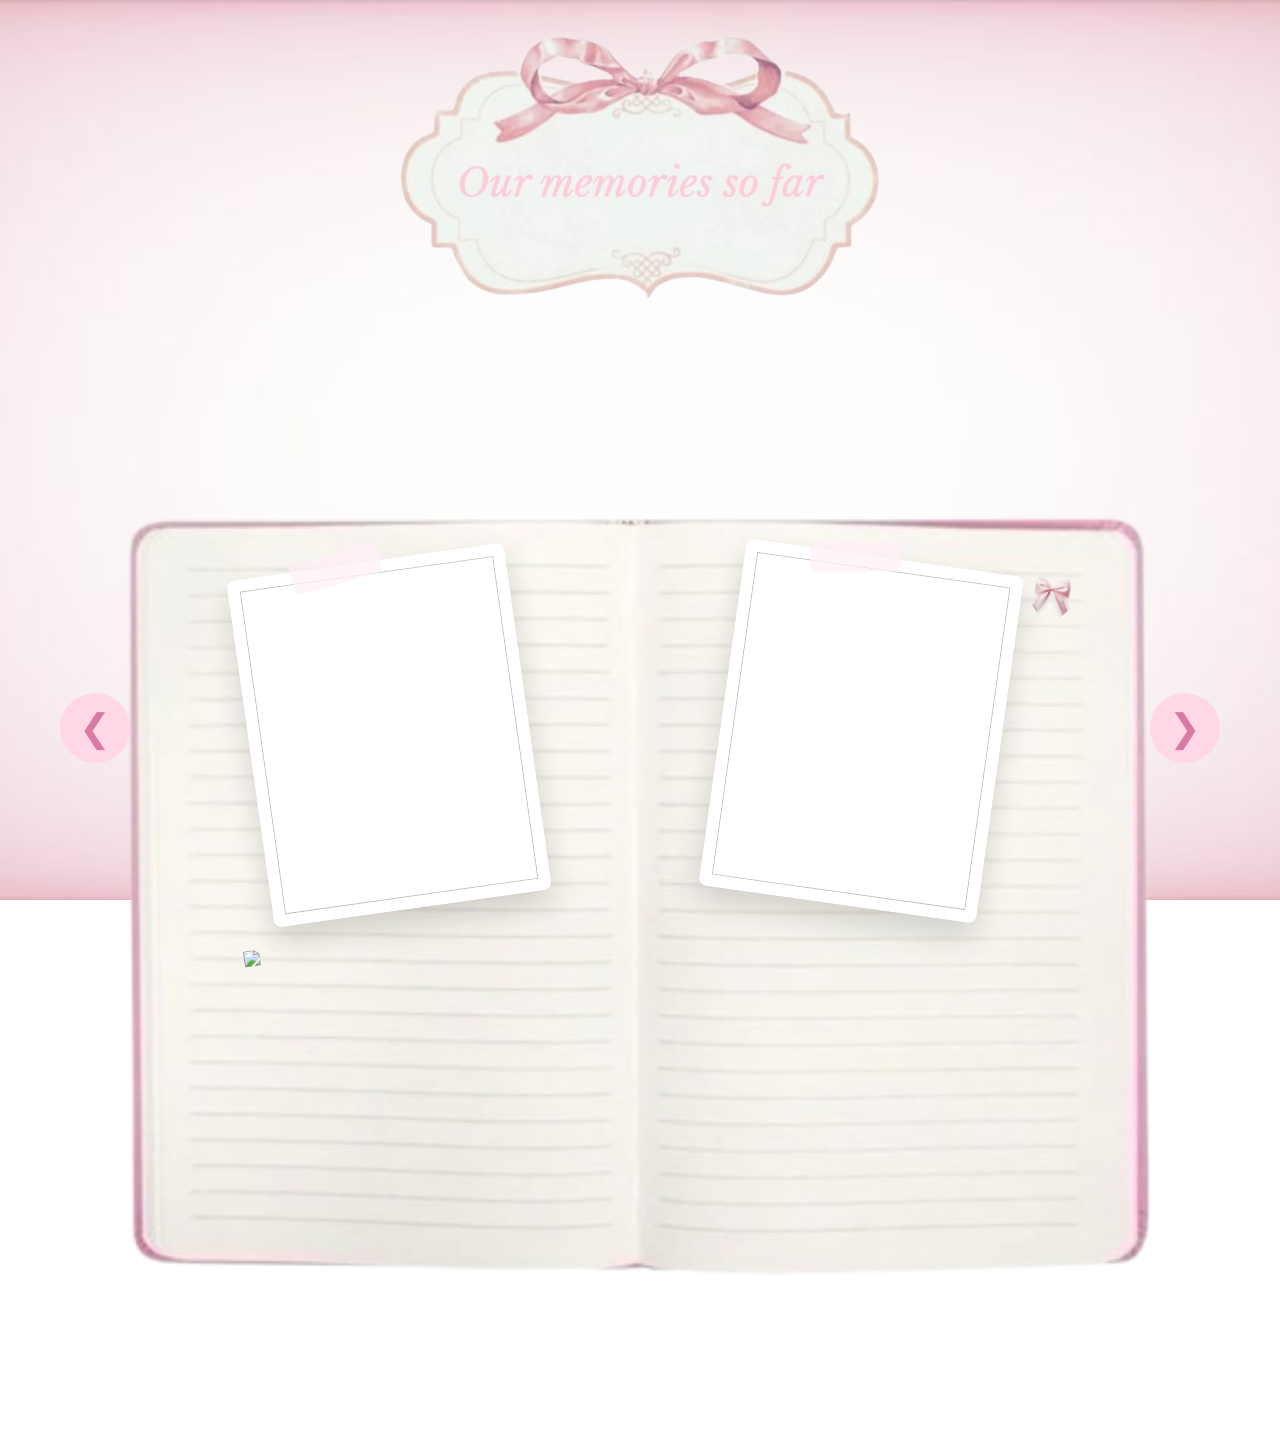
==== commit 87502fe3: "e" ====
--- a/gallery.html
+++ b/gallery.html
@@ -11,81 +11,45 @@
 
 <div class="gallery-wrapper">
 
-    <!-- Title -->
-<img src="images/ourmemories.png" class="memory-label">
+    <img src="images/ourmemories.png" class="memory-label">
 
-    <!-- Floating decorations -->
-    <div class="gallery-heart heart-a">♡</div>
-    <div class="gallery-heart heart-b">♡</div>
-    <div class="gallery-star star-a">✦</div>
-    <div class="gallery-star star-b">✦</div>
+    <div class="gallery">
 
-    <!-- Polaroid frame -->
-    <div class="polaroid-frame">
+        <img src="images/open-book.png" class="book">
 
-<div class="gallery">
+        <!-- LEFT PAGE -->
 
-<img src="images/open-book.png" class="book">
+        <div class="scrap left-page">
 
-<div class="polaroid-left">
+            <div class="tape tape-left"></div>
 
-<img src="images/polaroid.png">
+            <img id="leftPhoto" class="scrap-photo">
 
-<img id="leftPhoto" class="photo">
+            <p id="leftText" class="scrap-text"></p>
+
+            <img src="images/flower.png" class="sticker flower">
+
+        </div>
+        <!-- RIGHT PAGE -->
+
+        <div class="scrap right-page">
+
+            <div class="tape tape-right"></div>
+
+            <img id="rightPhoto" class="scrap-photo">
+
+            <p id="rightText" class="scrap-text"></p>
+
+            <img src="images/bow.png" class="sticker bow">
+
+        </div>
+
+<button class="arrow left" onclick="previousPage()">❮</button>
+<button class="arrow right" onclick="nextPage()">❯</button>
 
 </div>
 
-<div class="polaroid-right">
+<script src="gallery.js"></script>
 
-<img src="images/polaroid.png">
-
-<img id="rightPhoto" class="photo">
-
-</div>
-
-<button class="arrow left" onclick="previousPhoto()">❮</button>
-
-<button class="arrow right" onclick="nextPhoto()">❯</button>
-
-</div>
-
-<script>
-const photos = [
-    {
-        src: 'images/photo1.jpg',
-
-    },
-    {
-        src: 'images/photo2.jpg',
-
-    },
-    {
-        src: 'images/photo3.jpg',
-
-    },
-    {
-        src: 'images/photo4.jpg',
-
-    }
-];
-
-let current = 0;
-
-function showPhoto(index){
-    document.getElementById('galleryPhoto').src = photos[index].src;
-    document.getElementById('photoCaption').textContent = photos[index].caption;
-}
-
-function nextPhoto(){
-    current = (current + 1) % photos.length;
-    showPhoto(current);
-}
-
-function prevPhoto(){
-    current = (current - 1 + photos.length) % photos.length;
-    showPhoto(current);
-}
-</script>
-<script src="script.js"></script>
 </body>
 </html>
--- a/style.css
+++ b/style.css
@@ -1297,33 +1297,6 @@
     display:block;
     margin:20px auto 35px;
 }
-.gallery{
-
-    position:relative;
-
-    width:1200px;
-
-    height:760px;
-
-    margin:60px auto;
-
-    display:flex;
-
-    justify-content:center;
-
-    align-items:center;
-
-}
-
-.book{
-
-    width:1050px;
-
-    display:block;
-
-    margin:auto;
-
-}
 
 .polaroid{
 
@@ -1374,28 +1347,6 @@
     background:#ffc5de;
 }
 
-.left{
-
-    left:40px;
-}
-
-.right{
-
-    right:40px;
-}
-.polaroid-left{
-
-    position:absolute;
-
-    left:240px;
-
-    top:140px;
-
-    width:210px;
-
-    transform:rotate(-8deg);
-
-}
 .polaroid-right{
 
     position:absolute;
@@ -1450,4 +1401,172 @@
 
     text-shadow:
         0 0 8px rgba(255,180,220,.4);
+}
+.gallery{
+
+    position:relative;
+
+    width:1200px;
+
+    height:760px;
+
+    margin:0 auto;
+}
+
+.book{
+
+    width:1100px;
+
+    display:block;
+
+    margin:auto;
+}
+
+.scrap{
+
+    position:absolute;
+
+    width:250px;
+}
+
+.left-page{
+    position:absolute;
+    left:210px;
+    top:210px;      /* LOWER */
+    transform:rotate(-8deg);
+}
+
+.right-page{
+    position:absolute;
+    right:210px;
+    top:210px;      /* LOWER */
+    transform:rotate(8deg);
+}
+
+.scrap{
+    position:absolute;
+    width:310px;    /* BIGGER */
+
+}
+.scrap-photo{
+
+    width:280px;
+    height:350px;
+
+    object-fit:cover;
+
+    display:block;
+
+    background:#fff;
+
+    padding:12px;
+
+    border-radius:8px;
+
+    box-shadow:0 15px 30px rgba(0,0,0,.15);
+
+}
+.scrap-photo:hover{
+
+    transform:scale(1.04) rotate(-2deg);
+
+}
+
+.scrap-text{
+
+    margin-top:15px;
+
+    font-family:"Gojiberry";
+
+    color:#d97ca6;
+
+    font-size:18px;
+
+    text-align:center;
+
+    line-height:1.5;
+}
+
+.arrow{
+
+    position:absolute;
+
+    top:50%;
+
+    transform:translateY(-50%);
+
+    width:70px;
+
+    height:70px;
+
+    border:none;
+
+    border-radius:50%;
+
+    background:#ffd7e7;
+
+    color:#d979a4;
+
+    font-size:38px;
+
+    cursor:pointer;
+
+    transition:.25s;
+}
+
+.arrow:hover{
+
+    transform:translateY(-50%) scale(1.1);
+}
+
+.left{
+
+    left:20px;
+}
+
+.right{
+
+    right:20px;
+}
+
+.tape{
+
+    position:absolute;
+
+    width:90px;
+
+    height:30px;
+
+    background:rgba(255,240,248,.85);
+
+    top:-12px;
+
+    left:65px;
+
+    transform:rotate(-8deg);
+
+    border-radius:4px;
+
+    opacity:.85;
+}
+
+.sticker{
+
+    position:absolute;
+
+    width:60px;
+}
+
+.flower{
+
+    left:-35px;
+
+    bottom:-20px;
+}
+
+.bow{
+
+    right:-30px;
+
+    top:-15px;
 }
